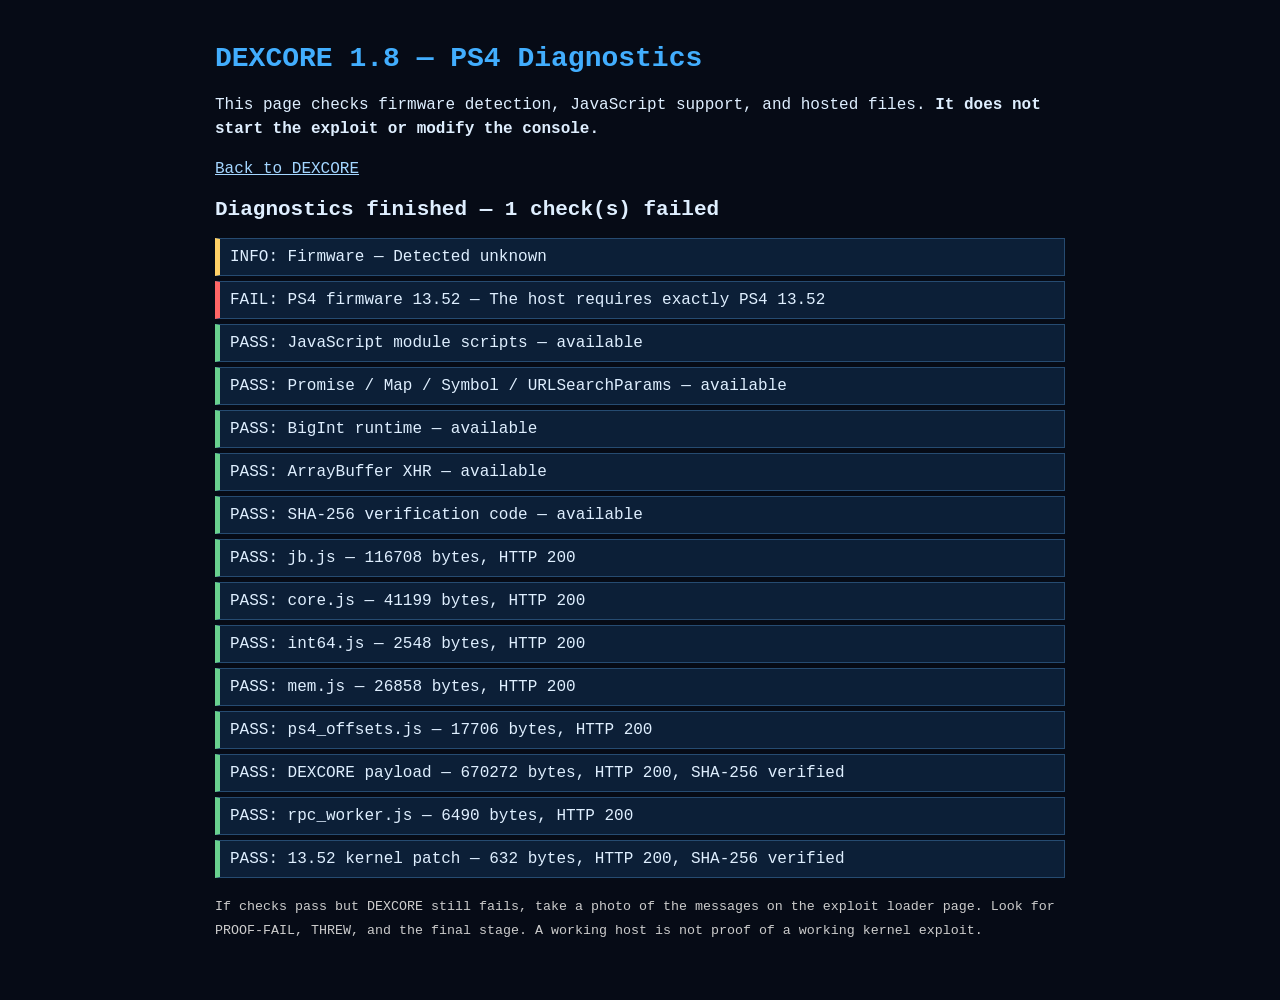
==== loader/diagnostics.html @ 721247ad "Publish DEXCORE 1.8 R19 for PS4 testing Ship the System Information display fallbacks and Game Addon" ====
<!doctype html>
<html lang="en">
<head>
<meta charset="utf-8">
<meta name="viewport" content="width=device-width,initial-scale=1">
<title>DEXCORE 1.8 — diagnostics</title>
<link rel="icon" type="image/png" href="../assets/hen_settings_icon.png?v=a32270886169">
<meta name="application-name" content="DEXCORE 1.8">
<style>
body{margin:0;background:#060b16;color:#dfefff;font:16px Consolas,monospace}
main{max-width:850px;margin:0 auto;padding:24px}
h1{color:#42aefe;font-size:28px}h2{font-size:21px}
p{line-height:1.5}a{color:#a4d6ff}#results{padding:0;list-style:none}
#results li{padding:9px 10px;margin:5px 0;border:1px solid #264b71;background:#0c1f37;white-space:pre-wrap;overflow-wrap:break-word}
.ok{border-left:5px solid #69d18f!important}.bad{border-left:5px solid #ff6666!important}
.warn{border-left:5px solid #ffd166!important}small{color:#ccc}
</style>
</head>
<body>
<main>
<h1>DEXCORE 1.8 — PS4 Diagnostics</h1>
<p>This page checks firmware detection, JavaScript support, and hosted files. <strong>It does not start the exploit or modify the console.</strong></p>
<p><a id="back" href="../index.html">Back to DEXCORE</a></p>
<h2 id="headline">Checking the host…</h2>
<ul id="results" aria-live="polite"></ul>
<p><small>If checks pass but DEXCORE still fails, take a photo of the messages on the exploit loader page. Look for PROOF-FAIL, THREW, and the final stage. A working host is not proof of a working kernel exploit.</small></p>
</main>
<script src="../device.js"></script>
<script src="../payloads.js?v=1.8-r19-a277290369ee"></script>

<script src="../sha256.js"></script>
<script>
(function(){
"use strict";
var results=document.getElementById("results"),headline=document.getElementById("headline");
var failed=0,pending=0,completed=0,build=window.HEN_BUILD;
var back=document.getElementById("back");
if(build)back.href="../index.html"+build.query;
function line(state,name,message){
 var item=document.createElement("li");item.className=state;
 item.textContent=(state==="ok"?"PASS: ":state==="bad"?"FAIL: ":"INFO: ")+name+(message?" — "+message:"");
 results.appendChild(item);if(state==="bad")failed++;
}
function update(){
 if(pending!==0)return;
 headline.textContent=failed?"Diagnostics finished — "+failed+" check(s) failed":"Host checks passed — exploit not tested";
}
function feature(name,check,description){
 var ok=false;
 try{ok=!!check();}catch(_){ok=false;}
 line(ok?"ok":"bad",name,ok?"available":description);
}
line("warn","Firmware","Detected "+(window.HEN_DEVICE&&window.HEN_DEVICE.firmware||"unknown"));
feature("PS4 firmware 13.52",function(){return window.HEN_DEVICE&&window.HEN_DEVICE.supported;},"The host requires exactly PS4 13.52");
feature("JavaScript module scripts",function(){return "noModule" in document.createElement("script");},"Browser may ignore the exploit module");
feature("Promise / Map / Symbol / URLSearchParams",function(){return typeof Promise==="function"&&typeof Map==="function"&&typeof Symbol==="function"&&typeof URLSearchParams==="function";},"A required browser API is unavailable");
feature("BigInt runtime",function(){return typeof BigInt==="function"&&BigInt(1)+BigInt(1)===BigInt(2);},"The WebKit primitive requires BigInt support");
feature("ArrayBuffer XHR",function(){var x=new XMLHttpRequest();x.open("GET","jb.js",true);x.responseType="arraybuffer";return x.responseType==="arraybuffer";},"Binary downloads cannot be checked");
feature("SHA-256 verification code",function(){return typeof window.HEN_SHA256==="function";},"sha256.js did not load");
function resource(name,path,size,hash){
 pending++;
 var xhr=new XMLHttpRequest();
 xhr.open("GET",path,true);xhr.responseType="arraybuffer";xhr.timeout=25000;
 var done=false;
 function complete(ok,why){
  if(done)return;done=true;
  line(ok?"ok":"bad",name,why);
  pending--;completed++;update();
 }
 xhr.onload=function(){
  if(xhr.status!==200||!xhr.response){complete(false,"HTTP "+xhr.status+" — missing or unavailable");return;}
  var arr=new Uint8Array(xhr.response);
  if(size&&arr.length!==size){complete(false,"size "+arr.length+" (expected "+size+"); possible stale cache");return;}
  if(hash){
   if(typeof window.HEN_SHA256!=="function"){complete(false,"hash function missing");return;}
   try{var digest=window.HEN_SHA256(arr);
    if(digest!==hash){complete(false,"SHA-256 mismatch; clear PS4 browser cache");return;}
   }catch(e){complete(false,"hash check error: "+(e.message||e));return;}
  }
  complete(true,arr.length+" bytes, HTTP 200"+(hash?", SHA-256 verified":""));
 };
 xhr.onerror=function(){complete(false,"network error");};
 xhr.ontimeout=function(){complete(false,"request timed out");};
 try{xhr.send();}catch(e){complete(false,"request error: "+(e.message||e));}
}
if(build&&build.payload){
 var files=["jb.js","core.js","mem.js","int64.js","ps4_offsets.js","rpc_worker.js"];
 for(var i=0;i<files.length;i++)resource(files[i],files[i],0,"");
 resource("DEXCORE payload",build.payload[0],build.payload[1],build.payload[2]);
 resource("13.52 kernel patch","patches/1352.bin",632,"adfb9771904f71cd1f5a82cbded8ac46c7ffeb3df974579535cf711904ac347e");
}else line("bad","Payload selection","payloads.js did not initialize");
update();
})();
</script>
</body>
</html>
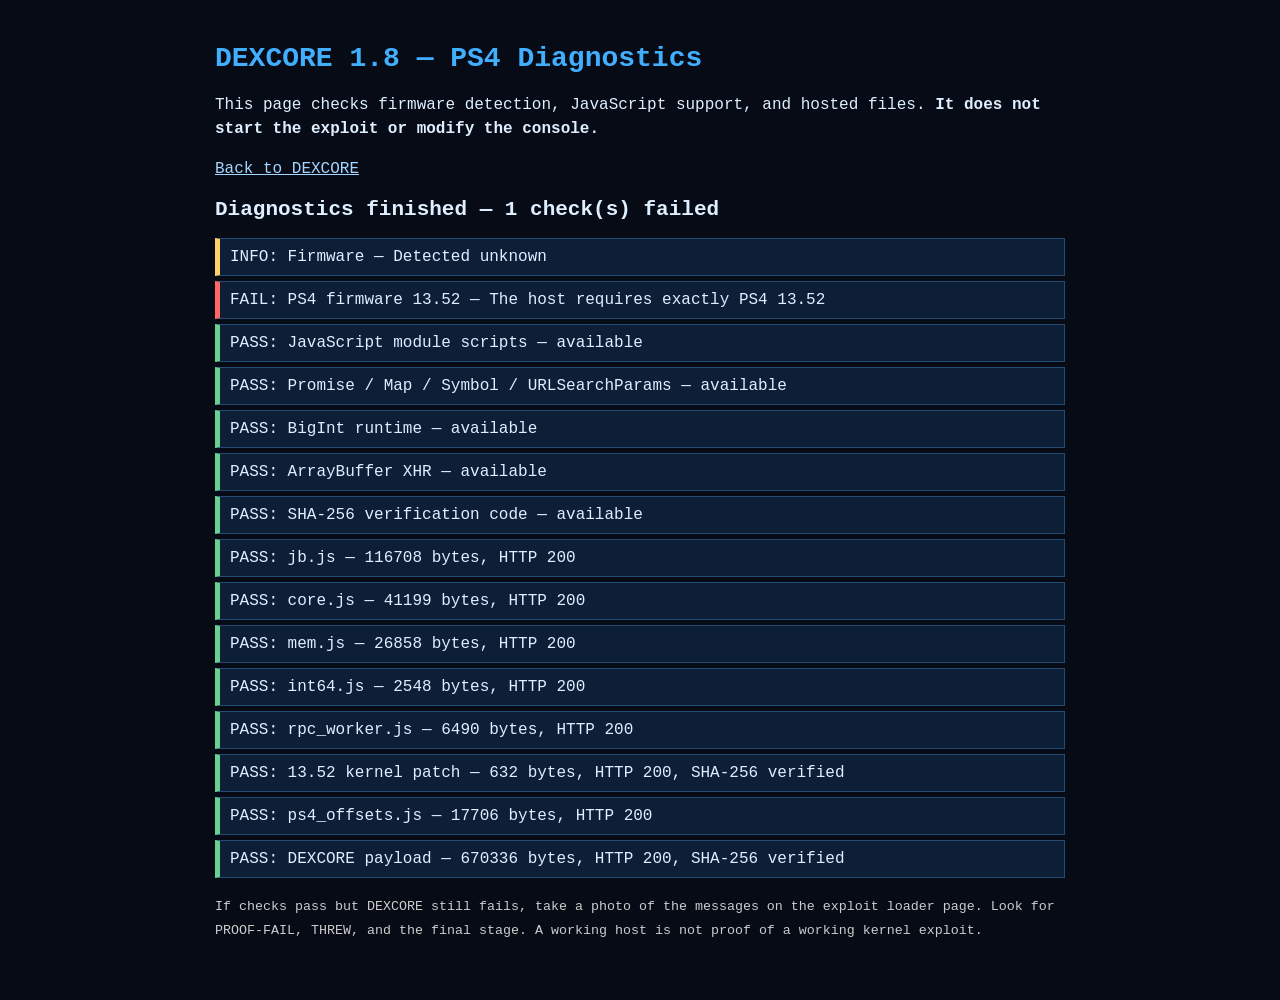
==== commit 44ebb651: "Publish DEXCORE 1.8 R20 System Information layout fix Move branding below native address fields with" ====
--- a/loader/diagnostics.html
+++ b/loader/diagnostics.html
@@ -26,7 +26,7 @@
 <p><small>If checks pass but DEXCORE still fails, take a photo of the messages on the exploit loader page. Look for PROOF-FAIL, THREW, and the final stage. A working host is not proof of a working kernel exploit.</small></p>
 </main>
 <script src="../device.js"></script>
-<script src="../payloads.js?v=1.8-r19-a277290369ee"></script>
+<script src="../payloads.js?v=1.8-r20-d705a333547e"></script>
 
 <script src="../sha256.js"></script>
 <script>
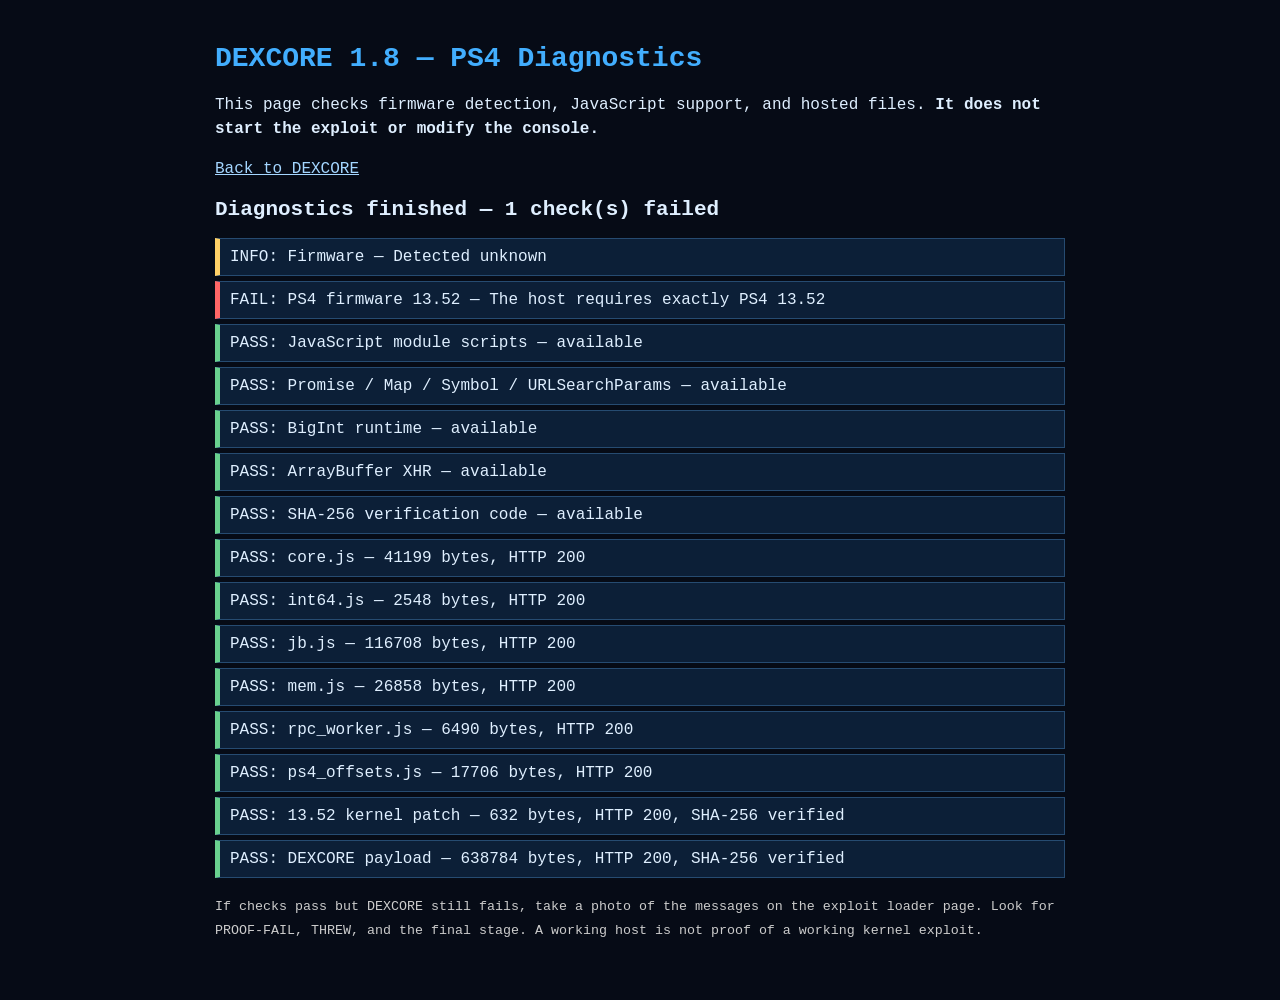
==== commit 86ec3eb5: "Publish DEXCORE 1.8 R21 cheat runtime fixes Update the PS4 testing BIN and matching Game Addons pack" ====
--- a/loader/diagnostics.html
+++ b/loader/diagnostics.html
@@ -26,7 +26,7 @@
 <p><small>If checks pass but DEXCORE still fails, take a photo of the messages on the exploit loader page. Look for PROOF-FAIL, THREW, and the final stage. A working host is not proof of a working kernel exploit.</small></p>
 </main>
 <script src="../device.js"></script>
-<script src="../payloads.js?v=1.8-r20-d705a333547e"></script>
+<script src="../payloads.js?v=1.8-r21-a1f304ba09cf"></script>
 
 <script src="../sha256.js"></script>
 <script>
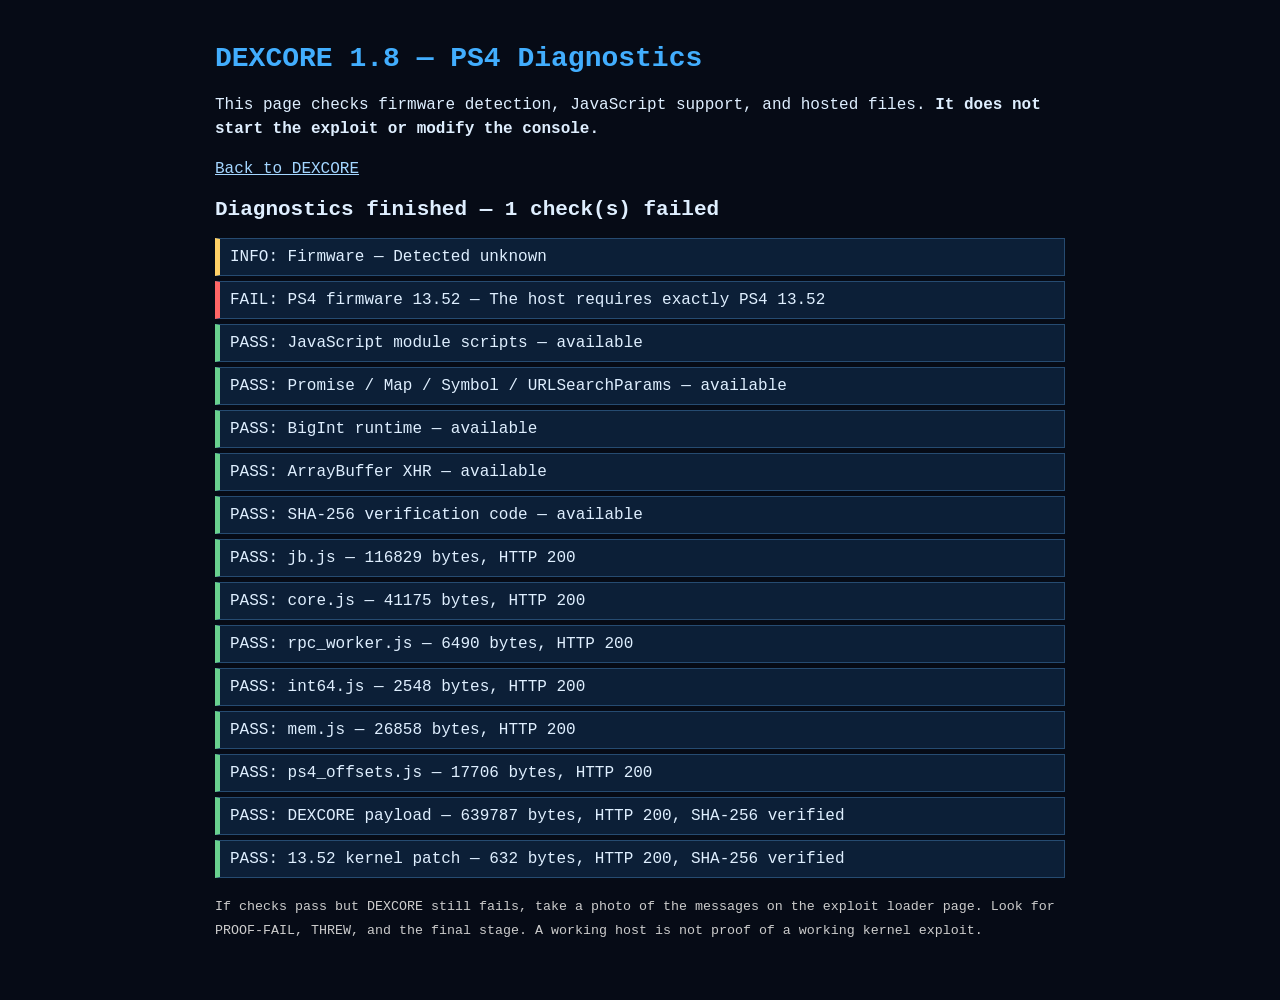
==== commit 2b3b094d: "Fix R21 flat BIN memory extent for browser loading The 638784-byte installer mapped only to 0x9C000 " ====
--- a/loader/diagnostics.html
+++ b/loader/diagnostics.html
@@ -26,7 +26,7 @@
 <p><small>If checks pass but DEXCORE still fails, take a photo of the messages on the exploit loader page. Look for PROOF-FAIL, THREW, and the final stage. A working host is not proof of a working kernel exploit.</small></p>
 </main>
 <script src="../device.js"></script>
-<script src="../payloads.js?v=1.8-r21-a1f304ba09cf"></script>
+<script src="../payloads.js?v=1.8-r21-e01297a5500f"></script>
 
 <script src="../sha256.js"></script>
 <script>
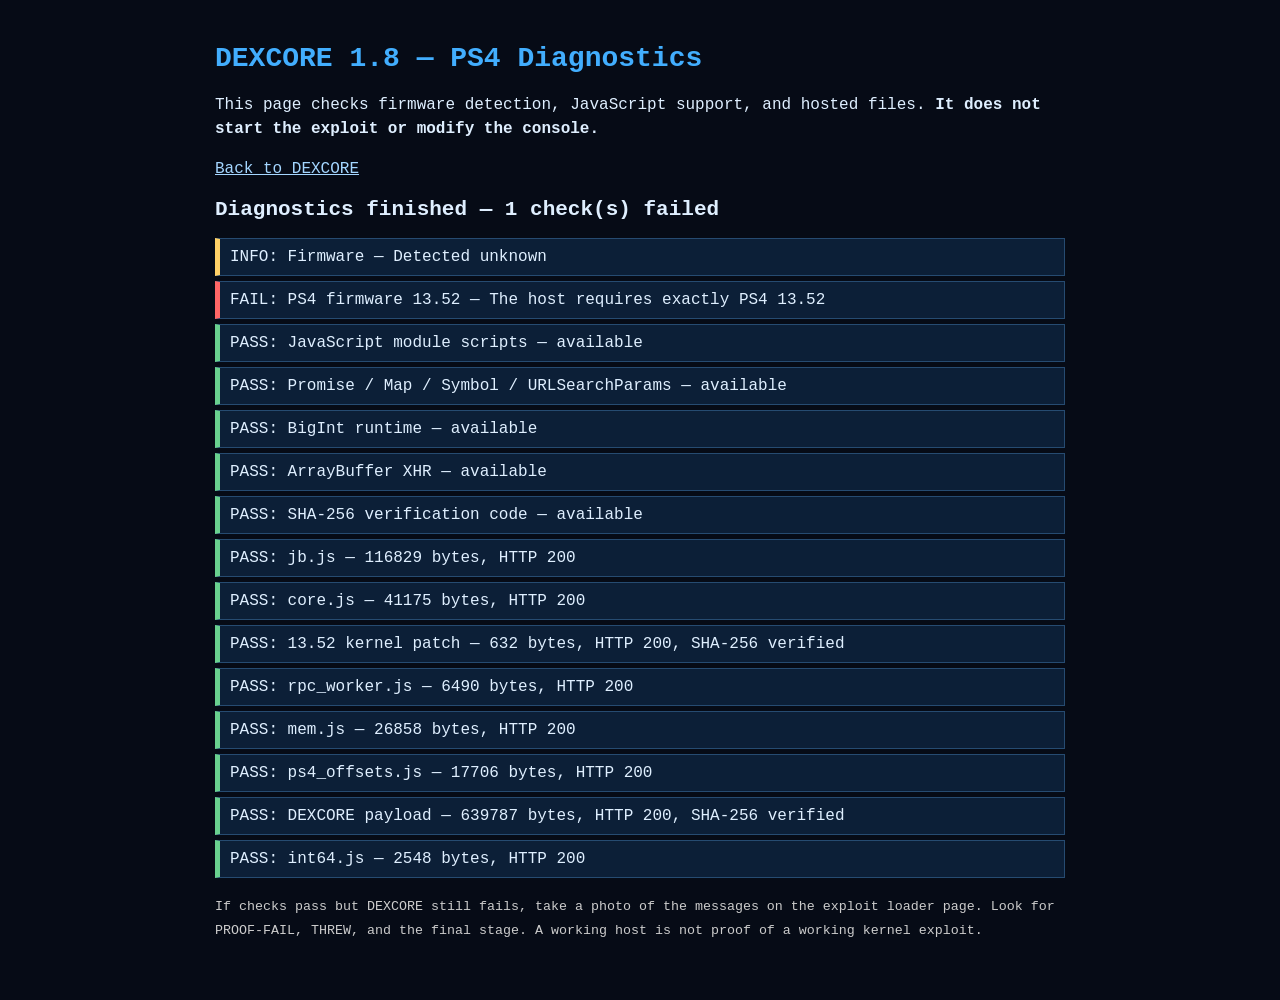
==== commit c611f42f: "Publish DEXCORE 1.8 R24 cheat addressing update Deploy the R24 PS4 testing BIN and matching runtime " ====
--- a/loader/diagnostics.html
+++ b/loader/diagnostics.html
@@ -26,7 +26,7 @@
 <p><small>If checks pass but DEXCORE still fails, take a photo of the messages on the exploit loader page. Look for PROOF-FAIL, THREW, and the final stage. A working host is not proof of a working kernel exploit.</small></p>
 </main>
 <script src="../device.js"></script>
-<script src="../payloads.js?v=1.8-r21-e01297a5500f"></script>
+<script src="../payloads.js?v=1.8-r24-783801de1882"></script>
 
 <script src="../sha256.js"></script>
 <script>
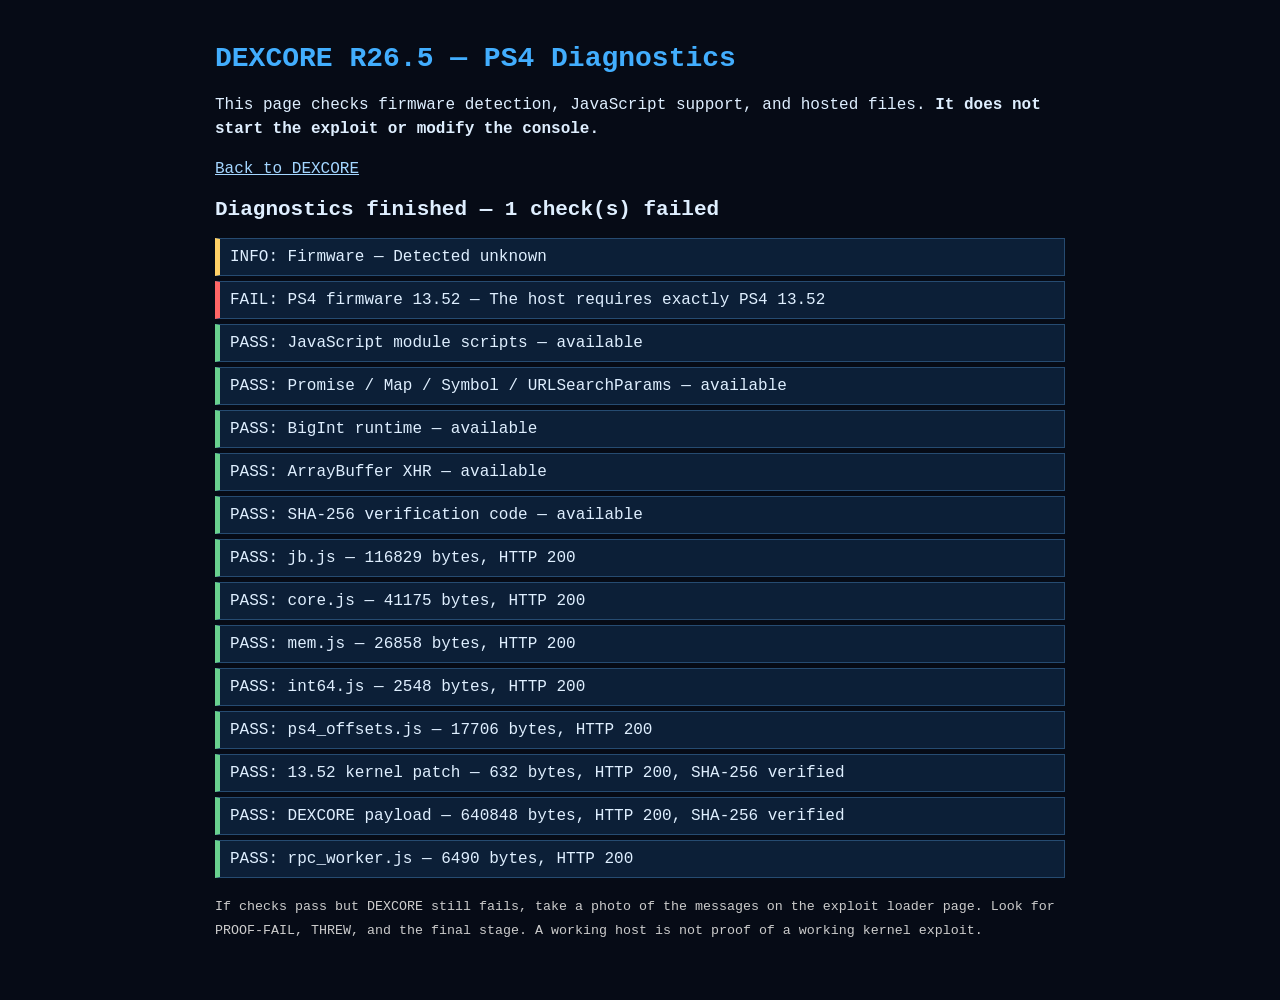
==== commit 6c952c33: "Publish rebuilt DEXCORE R26.5 cheat system for PS4 testing Select the rebuilt native game-detection " ====
--- a/loader/diagnostics.html
+++ b/loader/diagnostics.html
@@ -3,9 +3,9 @@
 <head>
 <meta charset="utf-8">
 <meta name="viewport" content="width=device-width,initial-scale=1">
-<title>DEXCORE 1.8 — diagnostics</title>
+<title>DEXCORE R26.5 — diagnostics</title>
 <link rel="icon" type="image/png" href="../assets/hen_settings_icon.png?v=a32270886169">
-<meta name="application-name" content="DEXCORE 1.8">
+<meta name="application-name" content="DEXCORE R26.5">
 <style>
 body{margin:0;background:#060b16;color:#dfefff;font:16px Consolas,monospace}
 main{max-width:850px;margin:0 auto;padding:24px}
@@ -18,7 +18,7 @@
 </head>
 <body>
 <main>
-<h1>DEXCORE 1.8 — PS4 Diagnostics</h1>
+<h1>DEXCORE R26.5 — PS4 Diagnostics</h1>
 <p>This page checks firmware detection, JavaScript support, and hosted files. <strong>It does not start the exploit or modify the console.</strong></p>
 <p><a id="back" href="../index.html">Back to DEXCORE</a></p>
 <h2 id="headline">Checking the host…</h2>
@@ -26,7 +26,7 @@
 <p><small>If checks pass but DEXCORE still fails, take a photo of the messages on the exploit loader page. Look for PROOF-FAIL, THREW, and the final stage. A working host is not proof of a working kernel exploit.</small></p>
 </main>
 <script src="../device.js"></script>
-<script src="../payloads.js?v=1.8-r24-783801de1882"></script>
+<script src="../payloads.js?v=r26.5-cheats-ddead4846867"></script>
 
 <script src="../sha256.js"></script>
 <script>
@@ -94,3 +94,4 @@
 </script>
 </body>
 </html>
+
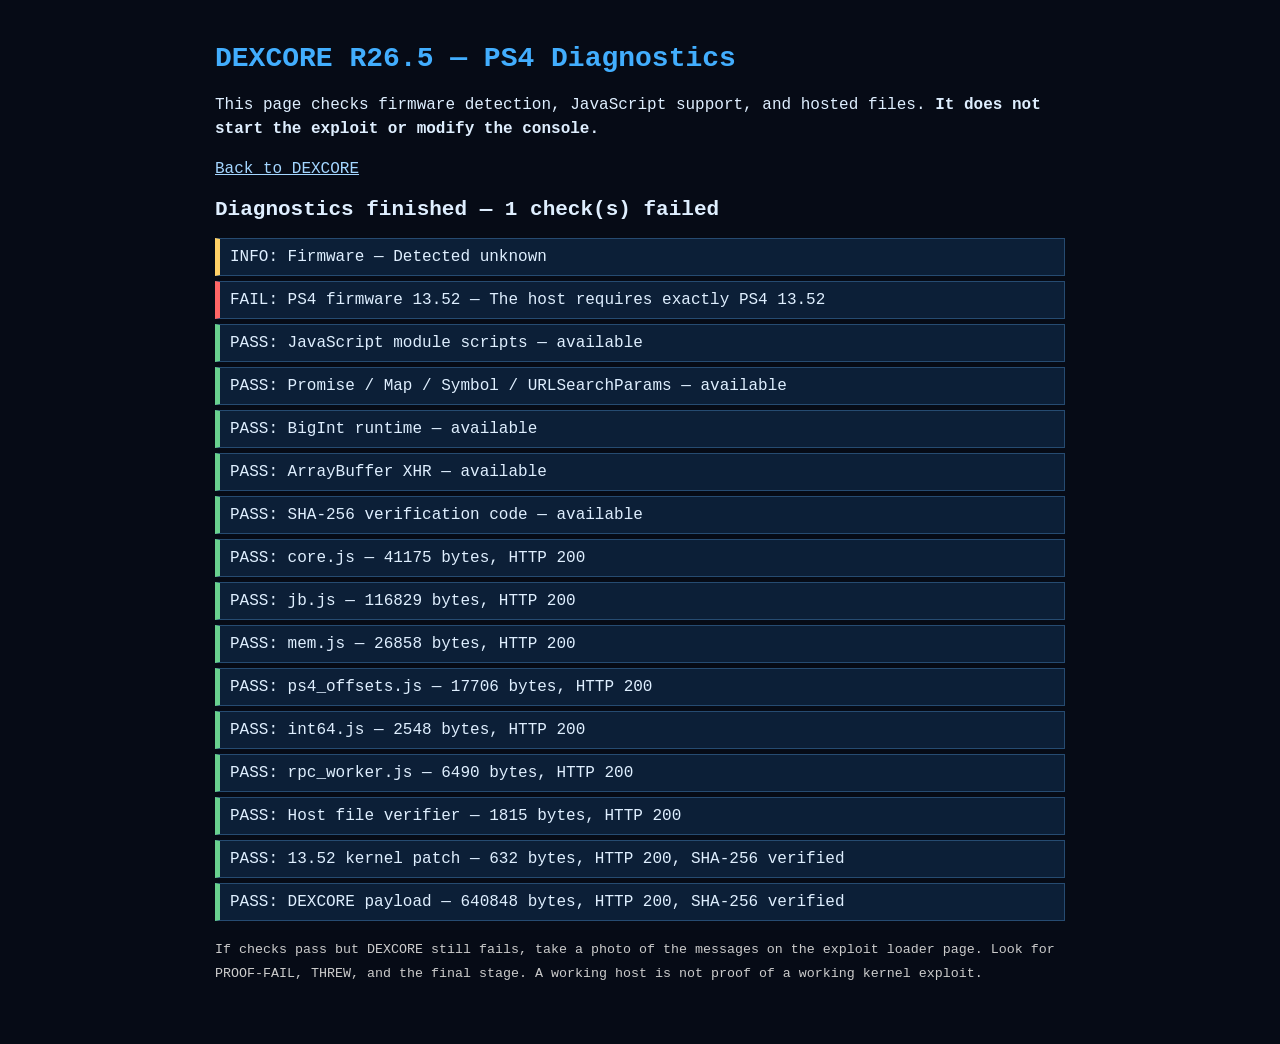
==== commit fb1e1c12: "Reduce browser memory pressure when launching DEXCORE R26.5 Move preflight verification to the light" ====
--- a/loader/diagnostics.html
+++ b/loader/diagnostics.html
@@ -26,9 +26,9 @@
 <p><small>If checks pass but DEXCORE still fails, take a photo of the messages on the exploit loader page. Look for PROOF-FAIL, THREW, and the final stage. A working host is not proof of a working kernel exploit.</small></p>
 </main>
 <script src="../device.js"></script>
-<script src="../payloads.js?v=r26.5-cheats-ddead4846867"></script>
+<script src="../payloads.js?v=r26.5-host-memory1"></script>
 
-<script src="../sha256.js"></script>
+<script src="../sha256.js?v=r26.5-host-memory1"></script>
 <script>
 (function(){
 "use strict";
@@ -86,6 +86,7 @@
 if(build&&build.payload){
  var files=["jb.js","core.js","mem.js","int64.js","ps4_offsets.js","rpc_worker.js"];
  for(var i=0;i<files.length;i++)resource(files[i],files[i],0,"");
+ resource("Host file verifier","../host-verify.js?v=r26.5-host-memory1",0,"");
  resource("DEXCORE payload",build.payload[0],build.payload[1],build.payload[2]);
  resource("13.52 kernel patch","patches/1352.bin",632,"adfb9771904f71cd1f5a82cbded8ac46c7ffeb3df974579535cf711904ac347e");
 }else line("bad","Payload selection","payloads.js did not initialize");
@@ -95,3 +96,4 @@
 </body>
 </html>
 
+
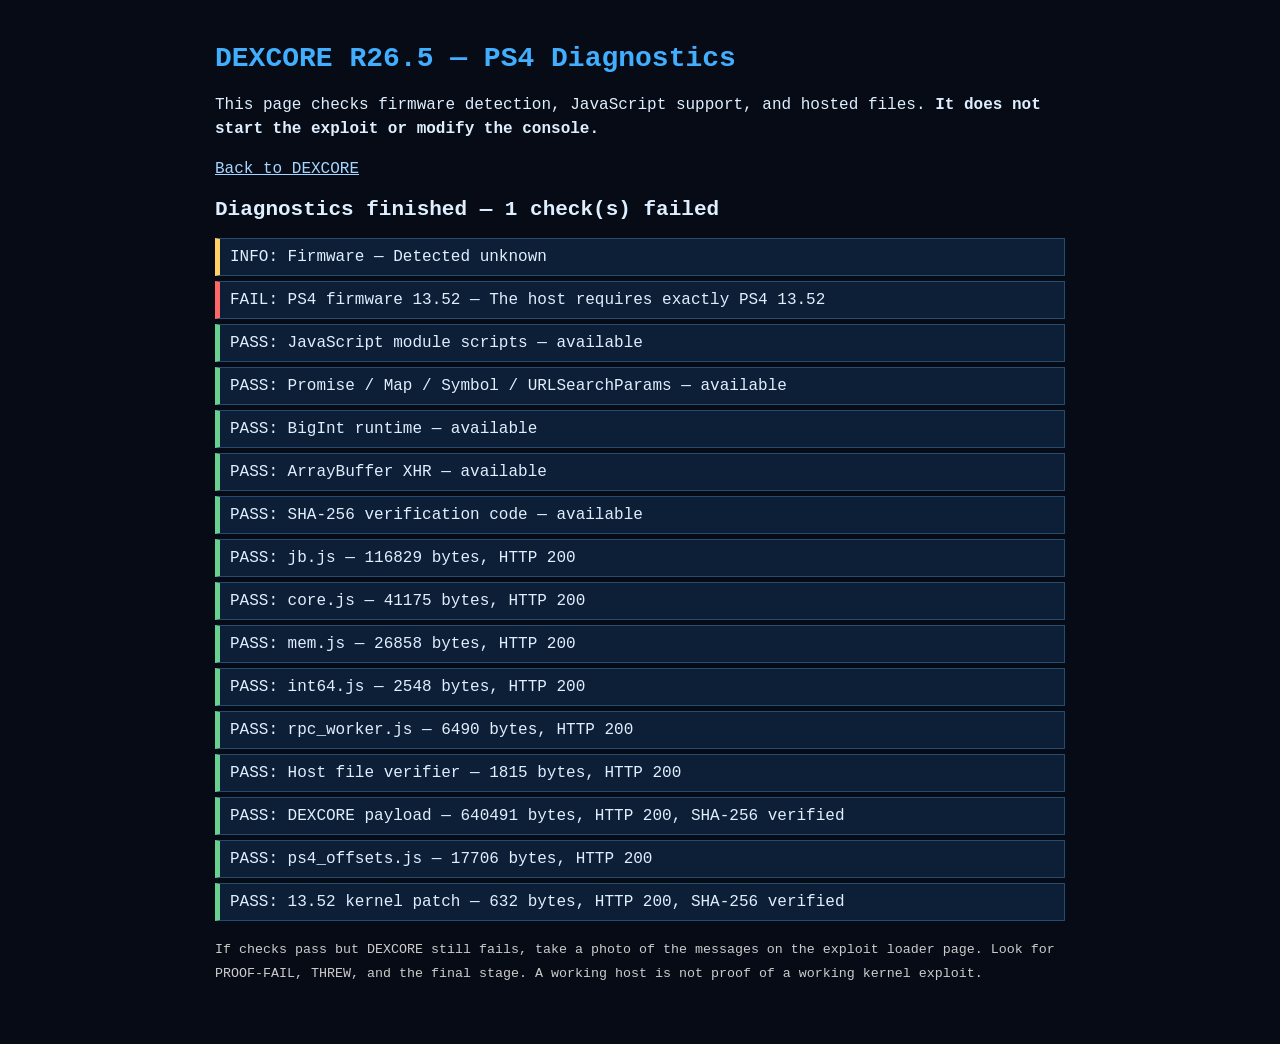
==== commit c8665ef5: "Fix unrelocated native updater pointers in DEXCORE R26.5 BIN Replace the native updater's initialize" ====
--- a/loader/diagnostics.html
+++ b/loader/diagnostics.html
@@ -26,9 +26,9 @@
 <p><small>If checks pass but DEXCORE still fails, take a photo of the messages on the exploit loader page. Look for PROOF-FAIL, THREW, and the final stage. A working host is not proof of a working kernel exploit.</small></p>
 </main>
 <script src="../device.js"></script>
-<script src="../payloads.js?v=r26.5-host-memory1"></script>
+<script src="../payloads.js?v=r26.5-nativefix-7fd6775c4c40"></script>
 
-<script src="../sha256.js?v=r26.5-host-memory1"></script>
+<script src="../sha256.js?v=r26.5-nativefix-7fd6775c4c40"></script>
 <script>
 (function(){
 "use strict";
@@ -86,7 +86,7 @@
 if(build&&build.payload){
  var files=["jb.js","core.js","mem.js","int64.js","ps4_offsets.js","rpc_worker.js"];
  for(var i=0;i<files.length;i++)resource(files[i],files[i],0,"");
- resource("Host file verifier","../host-verify.js?v=r26.5-host-memory1",0,"");
+ resource("Host file verifier","../host-verify.js?v=r26.5-nativefix-7fd6775c4c40",0,"");
  resource("DEXCORE payload",build.payload[0],build.payload[1],build.payload[2]);
  resource("13.52 kernel patch","patches/1352.bin",632,"adfb9771904f71cd1f5a82cbded8ac46c7ffeb3df974579535cf711904ac347e");
 }else line("bad","Payload selection","payloads.js did not initialize");
@@ -97,3 +97,4 @@
 </html>
 
 
+
